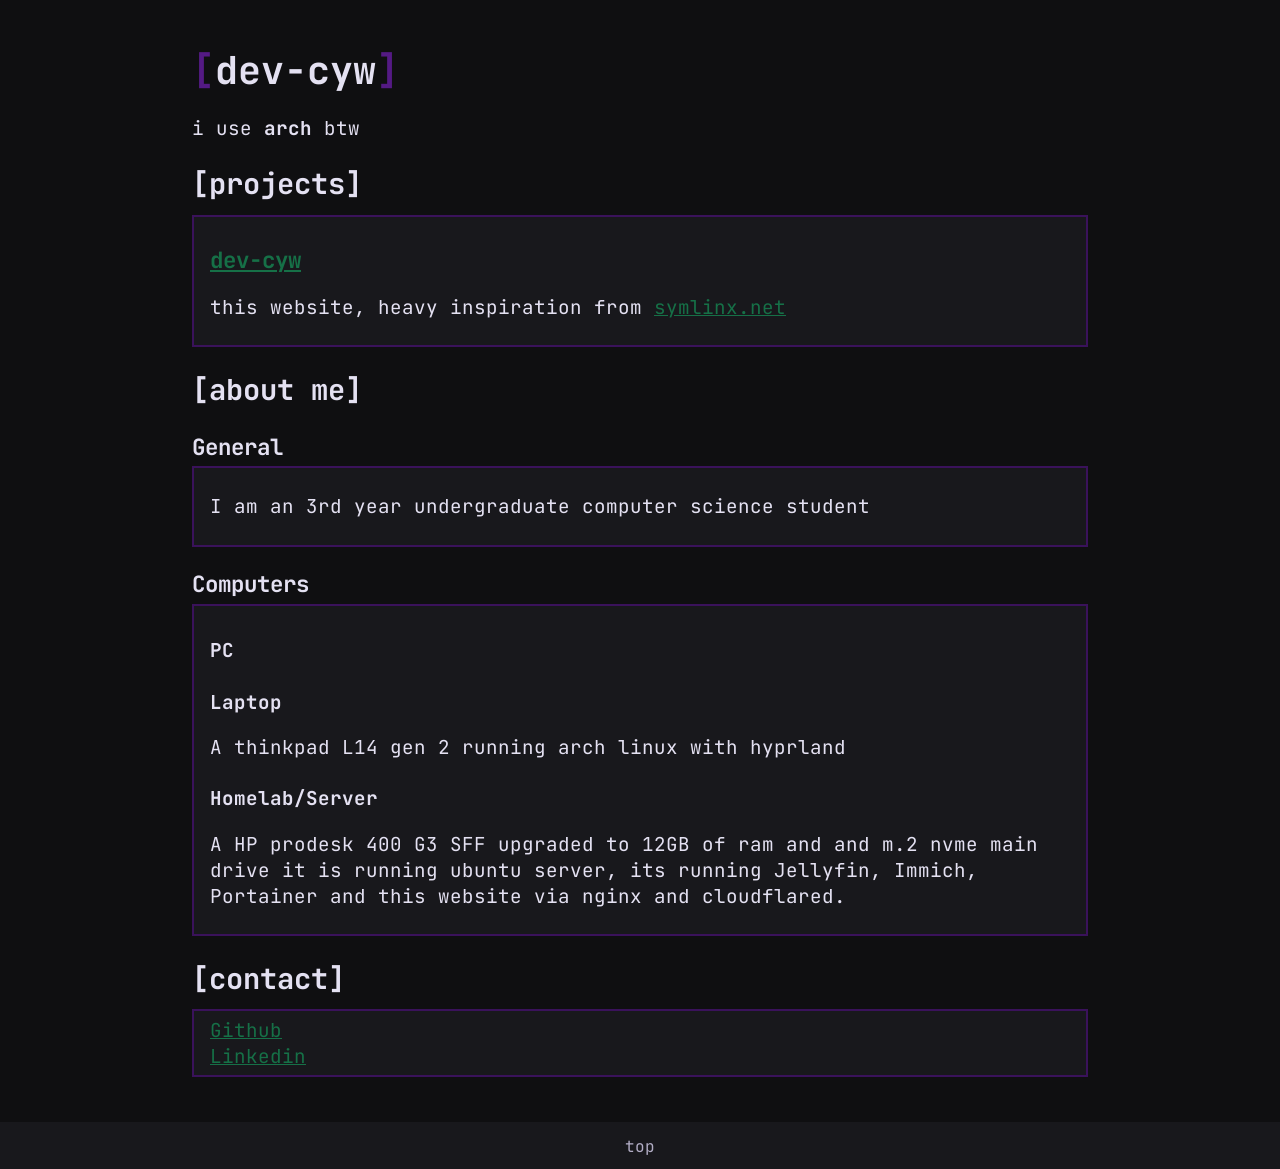
==== index.html @ 87d42a3b "start website restart" ====
<!DOCTYPE html>

<html>
    <head>
        <meta charset="UTF-8">
        <meta name="viewport" content="width=device-width, initial-scale=1.0">
        <title>[dev-cyw]</title>
        <link rel="icon" type="image/svg+xml" href="/assets/images/favicon.svg">
        <link rel="stylesheet" href="/css/main.css">
    </head>
    <body>
        <div class="main">
            <h1><span class="accent">[</span>dev-cyw<span class="accent">]</span></h1>
            <p>i use <b>arch</b> btw</p>
            <h2 id="projects">[projects]</h2>
            <section class="block">
                <h3><a href="https://github.com/dev-cyw" target="_blank">dev-cyw</a></h3>
                <p>this website, heavy inspiration from <a href="symlinx.net" target="_blank">symlinx.net</a></p>
            </section>
            <h2 id="about-me"">[about me]</h2>
            <h3>General</h3>
            <section class="block">
                <p>I am an 3rd year undergraduate computer science student</p>
            </section>
            <h3>Computers</h3>
            <section class="block">
                <h4>PC</h4>
                <p></p>
                <h4>Laptop</h4>
                <p>A thinkpad L14 gen 2 running arch linux with hyprland </p>
                <h4>Homelab/Server</h4>
                <p>A HP prodesk 400 G3 SFF upgraded to 12GB of ram and and m.2 nvme main drive it is running ubuntu server,
                    its running Jellyfin, Immich, Portainer and this website via nginx and cloudflared.</p>
            </section>
            <h2 id="contact">[contact]</h2>
            <section class="block">
                <a href="https://www.github.com/dev-cyw" target="_blank">Github</a><br>
                <a href="" target="_blank">Linkedin</a><br>
            </section>
        </div>
        <footer>
            <a>top</a>
        </footer>
    </body>
</html>
---- css/main.css ----
@import url('https://fonts.googleapis.com/css2?family=JetBrains+Mono:ital,wght@0,100..800;1,100..800&display=swap');

:root {
    --font: "JetBrains Mono", monospace;
    --background: #0f0f11;
    --background-accent: #18181c;
    --border: #3a125b;
    --foreground: #e4e1f2;
    --faded-foreground: #b1acc4;
    --accent: #541a84;
    --links: #167047;
}

body {
    font-family: var(--font);
    font-size: larger;
    background-color: var(--background);
    color: var(--foreground);
    margin: 0;
    padding: 0;

}

.main {
    margin: 5vh 15vw 5vh 15vw;
}

footer {
    border-top: 2px solid var(--background-accent);
    background-color: var(--background-accent);
    height: 5vh;
    display: flex;
    justify-content: center;
    align-items: center;
    text-align: center;

    a {
        font-size: smaller;
        color: var(--faded-foreground);
    }
}

h1, h2 {
    margin-bottom: 0.4em;
}

h3, h4, h5, h6 {
    margin-bottom: 0.2em;
}

.block {
    background-color: var(--background-accent);
    border: 2px solid var(--border);
    padding: 6px 16px;
    margin-bottom: 0.5em;
}

a:link {
    color: var(--links);
}

a:visited {
    color: var(--links);
}

a:hover {
    color: var(--links);
}

a:active {
    color: var(--links)
}

.accent {
    color: var(--accent)
}
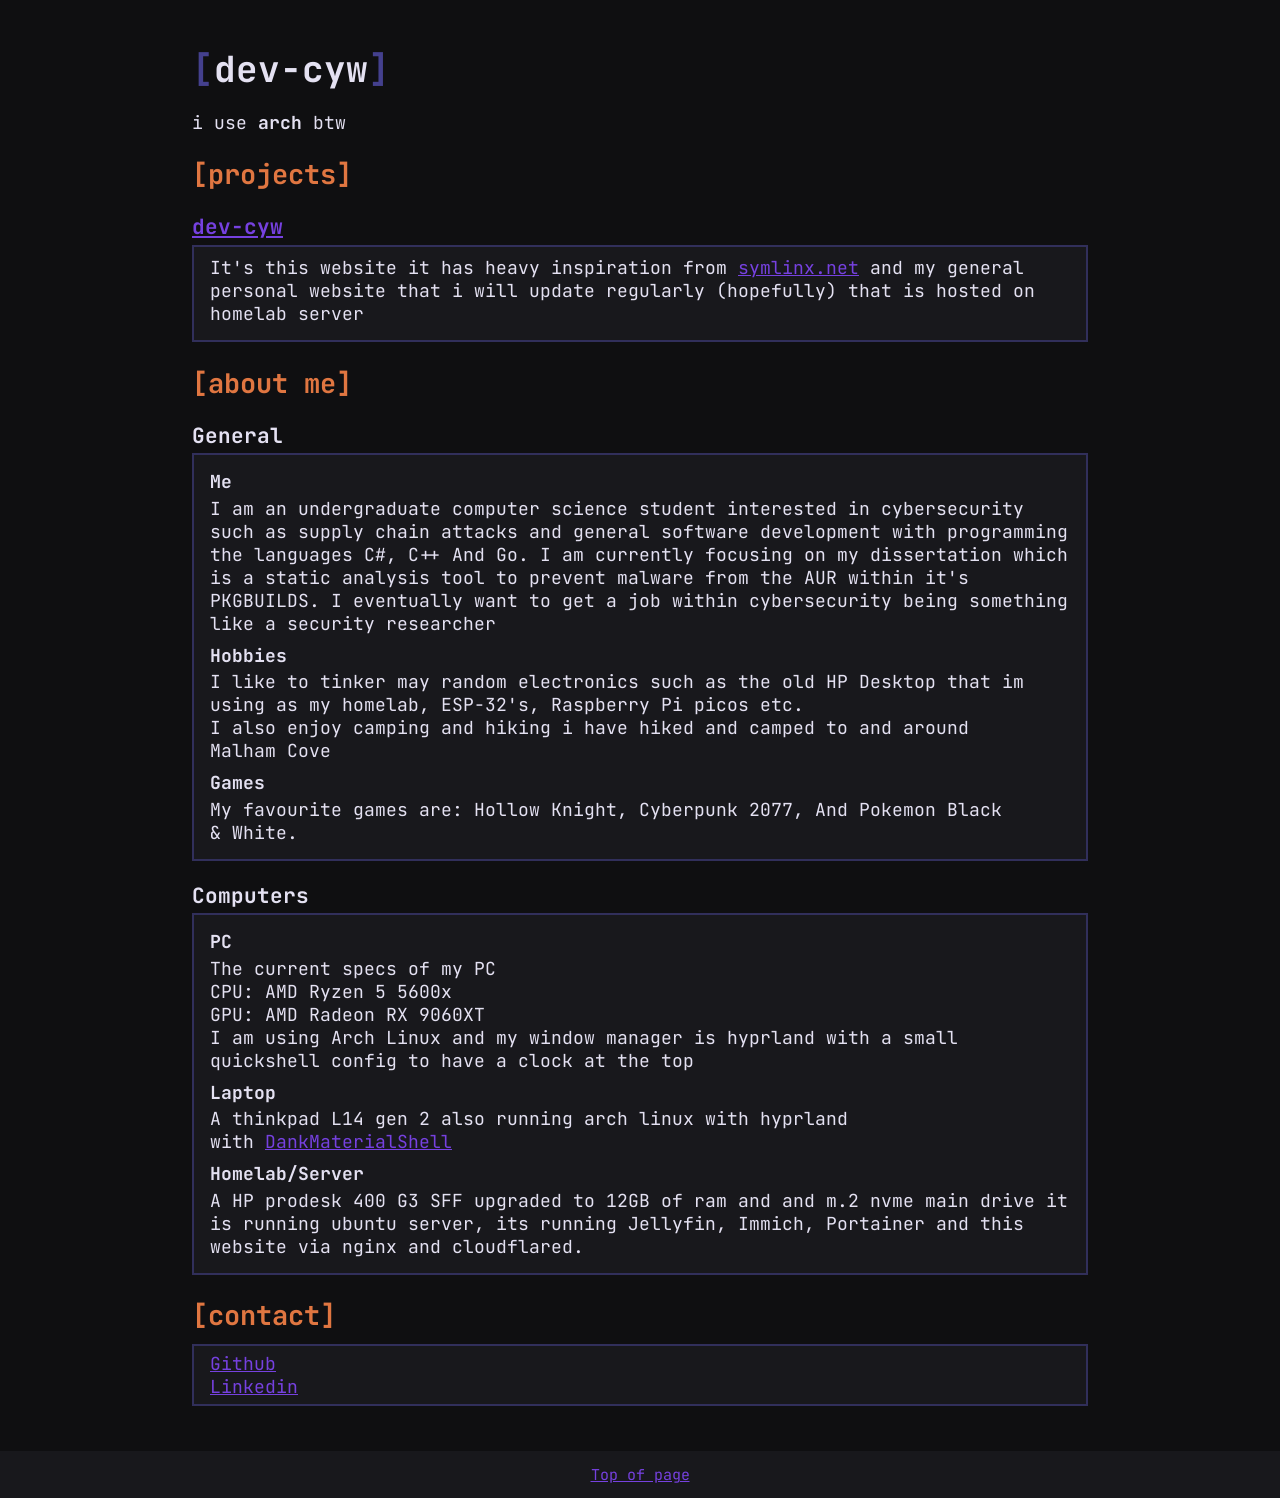
==== commit dc08f0a3: "Make better" ====
--- a/index.html
+++ b/index.html
@@ -4,30 +4,56 @@
     <head>
         <meta charset="UTF-8">
         <meta name="viewport" content="width=device-width, initial-scale=1.0">
+        <meta name="darkreader-lock">
         <title>[dev-cyw]</title>
         <link rel="icon" type="image/svg+xml" href="/assets/images/favicon.svg">
         <link rel="stylesheet" href="/css/main.css">
     </head>
+    <header id="top">
+
+    </header>
     <body>
         <div class="main">
             <h1><span class="accent">[</span>dev-cyw<span class="accent">]</span></h1>
             <p>i use <b>arch</b> btw</p>
             <h2 id="projects">[projects]</h2>
+            <h3><a href="https://github.com/dev-cyw/Website" target="_blank">dev-cyw</a></h3>
             <section class="block">
-                <h3><a href="https://github.com/dev-cyw" target="_blank">dev-cyw</a></h3>
-                <p>this website, heavy inspiration from <a href="symlinx.net" target="_blank">symlinx.net</a></p>
+                <p>It's this website it has heavy inspiration from <a href="https://symlinx.net/" target="_blank">symlinx.net</a>
+                    and my general personal website that i will update regularly (hopefully) that is hosted on homelab server</p>
             </section>
             <h2 id="about-me"">[about me]</h2>
             <h3>General</h3>
             <section class="block">
-                <p>I am an 3rd year undergraduate computer science student</p>
+                <h4>Me</h4>
+                <p>
+                    I am an undergraduate computer science student interested in cybersecurity such as supply chain attacks
+                    and general software development with programming the languages C#, C++ And Go. I am currently focusing
+                    on my dissertation which is a static analysis tool to prevent malware from the AUR within it's PKGBUILDS.
+                    I eventually want to get a job within cybersecurity being something like a security researcher<br>
+                </p>
+                <h4>Hobbies</h4>
+                <p>
+                    I like to tinker may random electronics such as the old HP Desktop that im using as my homelab, ESP-32's,
+                    Raspberry Pi picos etc.<br>
+                    I also enjoy camping and hiking i have hiked and camped to and around Malham Cove
+                </p>
+                <h4>Games</h4>
+                <p>
+                    My favourite games are: Hollow Knight, Cyberpunk 2077, And Pokemon Black & White.<br>
+                </p>
             </section>
             <h3>Computers</h3>
             <section class="block">
                 <h4>PC</h4>
-                <p></p>
+                <p>
+                    The current specs of my PC<br>
+                    CPU: AMD Ryzen 5 5600x<br>
+                    GPU: AMD Radeon RX 9060XT<br>
+                    I am using Arch Linux and my window manager is hyprland with a small quickshell config to have a clock at the top
+                </p>
                 <h4>Laptop</h4>
-                <p>A thinkpad L14 gen 2 running arch linux with hyprland </p>
+                <p>A thinkpad L14 gen 2 also running arch linux with hyprland with <a href="https://github.com/kevichi7/DankMaterialShell" target="_blank">DankMaterialShell</a></p>
                 <h4>Homelab/Server</h4>
                 <p>A HP prodesk 400 G3 SFF upgraded to 12GB of ram and and m.2 nvme main drive it is running ubuntu server,
                     its running Jellyfin, Immich, Portainer and this website via nginx and cloudflared.</p>
@@ -39,7 +65,14 @@
             </section>
         </div>
         <footer>
-            <a>top</a>
+            <a href="#" id="topLink">Top of page</a>
+
+            <script>
+              document.getElementById("topLink").addEventListener("click", (e) => {
+                e.preventDefault();
+                window.scrollTo({ top: 0, behavior: "smooth" });
+              });
+            </script>
         </footer>
     </body>
 </html>
--- a/css/main.css
+++ b/css/main.css
@@ -4,21 +4,22 @@
     --font: "JetBrains Mono", monospace;
     --background: #0f0f11;
     --background-accent: #18181c;
-    --border: #3a125b;
+    --border: #312f5b;
     --foreground: #e4e1f2;
     --faded-foreground: #b1acc4;
-    --accent: #541a84;
-    --links: #167047;
+    --accent: #44408e;
+    --links: #7641e0;
+    --titles: #e07641;
 }
 
 body {
     font-family: var(--font);
-    font-size: larger;
+    font-size: large;
     background-color: var(--background);
     color: var(--foreground);
     margin: 0;
     padding: 0;
-
+    text-wrap: pretty;
 }
 
 .main {
@@ -44,6 +45,10 @@
     margin-bottom: 0.4em;
 }
 
+h2 {
+    color: var(--titles);
+}
+
 h3, h4, h5, h6 {
     margin-bottom: 0.2em;
 }
@@ -53,6 +58,13 @@
     border: 2px solid var(--border);
     padding: 6px 16px;
     margin-bottom: 0.5em;
+    h3, h4, h5, h6 {
+        margin-top: 0.5em;
+    }
+    p {
+        margin-top: 0.2em;
+        margin-bottom: 0.5em;
+    }
 }
 
 a:link {
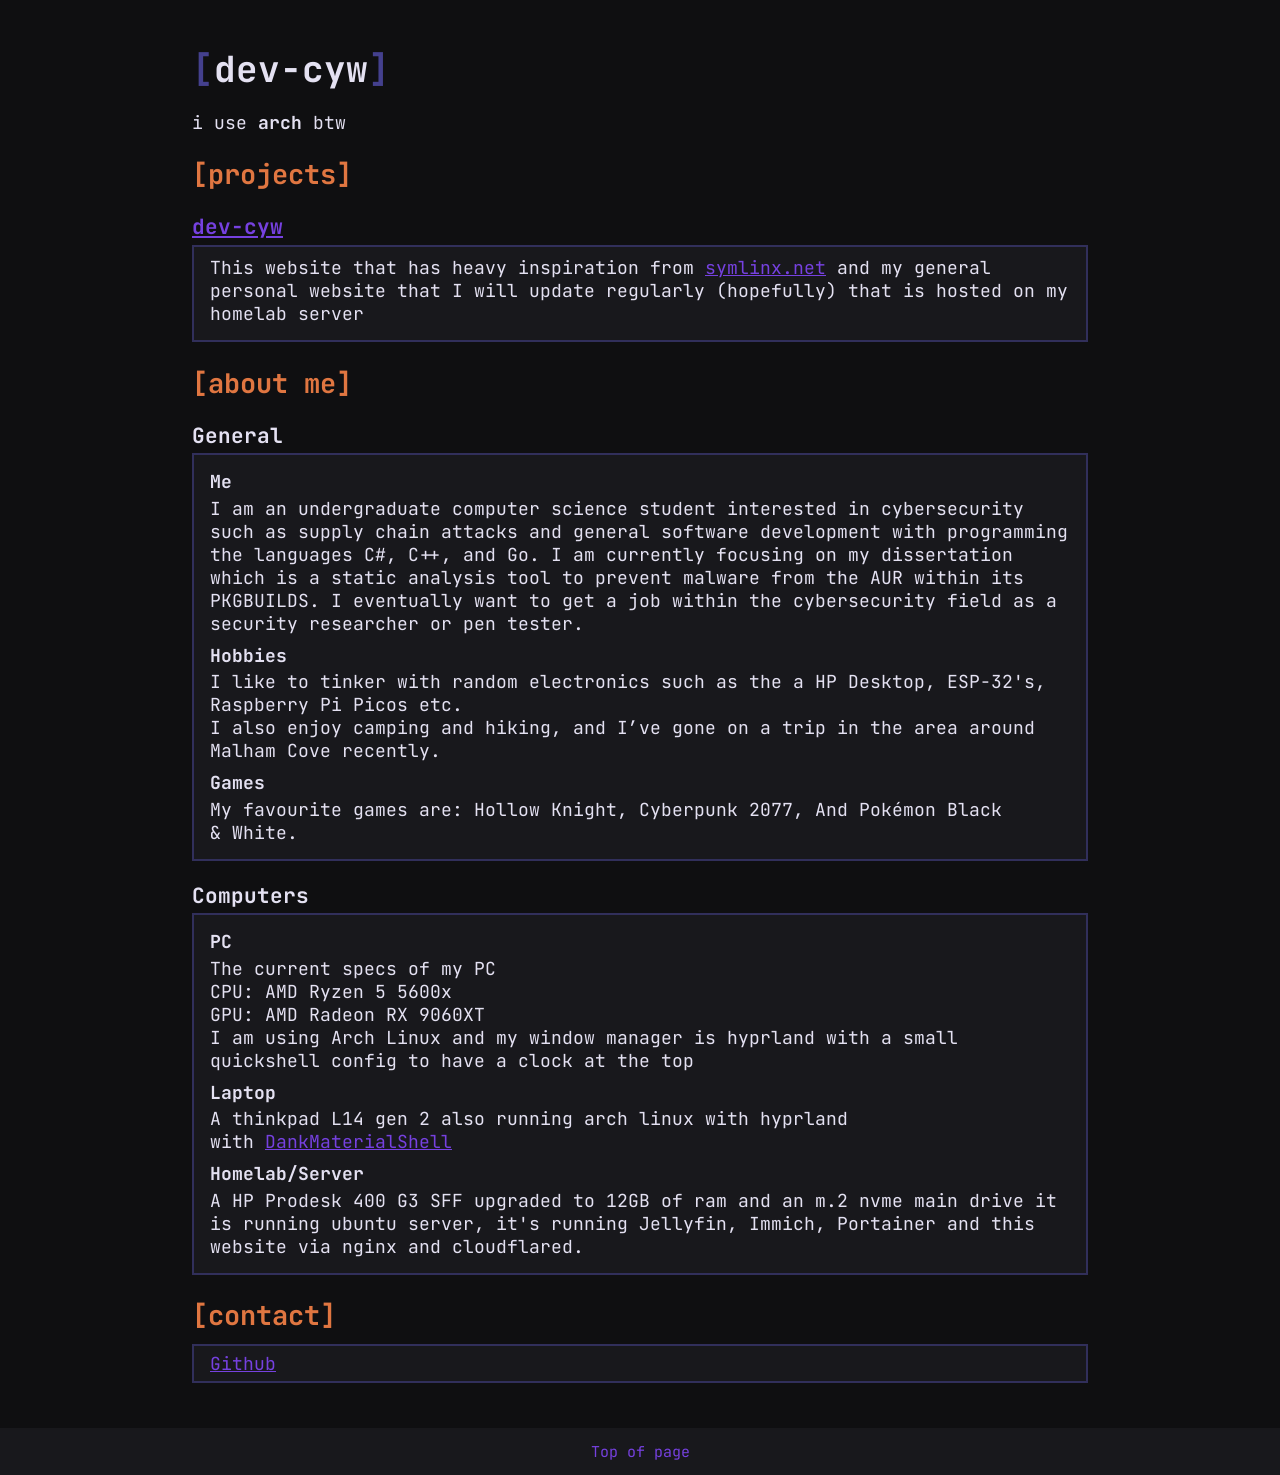
==== commit ba0b0725: "Make better pt2" ====
--- a/index.html
+++ b/index.html
@@ -5,7 +5,7 @@
         <meta charset="UTF-8">
         <meta name="viewport" content="width=device-width, initial-scale=1.0">
         <meta name="darkreader-lock">
-        <title>[dev-cyw]</title>
+        <title>Main</title>
         <link rel="icon" type="image/svg+xml" href="/assets/images/favicon.svg">
         <link rel="stylesheet" href="/css/main.css">
     </head>
@@ -19,8 +19,8 @@
             <h2 id="projects">[projects]</h2>
             <h3><a href="https://github.com/dev-cyw/Website" target="_blank">dev-cyw</a></h3>
             <section class="block">
-                <p>It's this website it has heavy inspiration from <a href="https://symlinx.net/" target="_blank">symlinx.net</a>
-                    and my general personal website that i will update regularly (hopefully) that is hosted on homelab server</p>
+                <p>This website that has heavy inspiration from <a href="https://symlinx.net/" target="_blank">symlinx.net</a>
+                    and my general personal website that I will update regularly (hopefully) that is hosted on my homelab server</p>
             </section>
             <h2 id="about-me"">[about me]</h2>
             <h3>General</h3>
@@ -28,19 +28,19 @@
                 <h4>Me</h4>
                 <p>
                     I am an undergraduate computer science student interested in cybersecurity such as supply chain attacks
-                    and general software development with programming the languages C#, C++ And Go. I am currently focusing
-                    on my dissertation which is a static analysis tool to prevent malware from the AUR within it's PKGBUILDS.
-                    I eventually want to get a job within cybersecurity being something like a security researcher<br>
+                    and general software development with programming the languages C#, C++, and Go. I am currently focusing
+                    on my dissertation which is a static analysis tool to prevent malware from the AUR within its PKGBUILDS.
+                    I eventually want to get a job within the cybersecurity field as a security researcher or pen tester.
                 </p>
                 <h4>Hobbies</h4>
                 <p>
-                    I like to tinker may random electronics such as the old HP Desktop that im using as my homelab, ESP-32's,
-                    Raspberry Pi picos etc.<br>
-                    I also enjoy camping and hiking i have hiked and camped to and around Malham Cove
+                    I like to tinker with random electronics such as the a HP Desktop, ESP-32's,
+                    Raspberry Pi Picos etc.<br>
+                    I also enjoy camping and hiking, and I’ve gone on a trip in the area around Malham Cove recently.
                 </p>
                 <h4>Games</h4>
                 <p>
-                    My favourite games are: Hollow Knight, Cyberpunk 2077, And Pokemon Black & White.<br>
+                    My favourite games are: Hollow Knight, Cyberpunk 2077, And Pokémon Black & White.<br>
                 </p>
             </section>
             <h3>Computers</h3>
@@ -55,18 +55,17 @@
                 <h4>Laptop</h4>
                 <p>A thinkpad L14 gen 2 also running arch linux with hyprland with <a href="https://github.com/kevichi7/DankMaterialShell" target="_blank">DankMaterialShell</a></p>
                 <h4>Homelab/Server</h4>
-                <p>A HP prodesk 400 G3 SFF upgraded to 12GB of ram and and m.2 nvme main drive it is running ubuntu server,
-                    its running Jellyfin, Immich, Portainer and this website via nginx and cloudflared.</p>
+                <p>A HP Prodesk 400 G3 SFF upgraded to 12GB of ram and an m.2 nvme main drive it is running ubuntu server,
+                    it's running Jellyfin, Immich, Portainer and this website via nginx and cloudflared.</p>
             </section>
             <h2 id="contact">[contact]</h2>
             <section class="block">
                 <a href="https://www.github.com/dev-cyw" target="_blank">Github</a><br>
-                <a href="" target="_blank">Linkedin</a><br>
+                <a href="" target="_blank"></a>
             </section>
         </div>
         <footer>
             <a href="#" id="topLink">Top of page</a>
-
             <script>
               document.getElementById("topLink").addEventListener("click", (e) => {
                 e.preventDefault();
--- a/css/main.css
+++ b/css/main.css
@@ -38,6 +38,7 @@
     a {
         font-size: smaller;
         color: var(--faded-foreground);
+        text-decoration: none;
     }
 }
 
